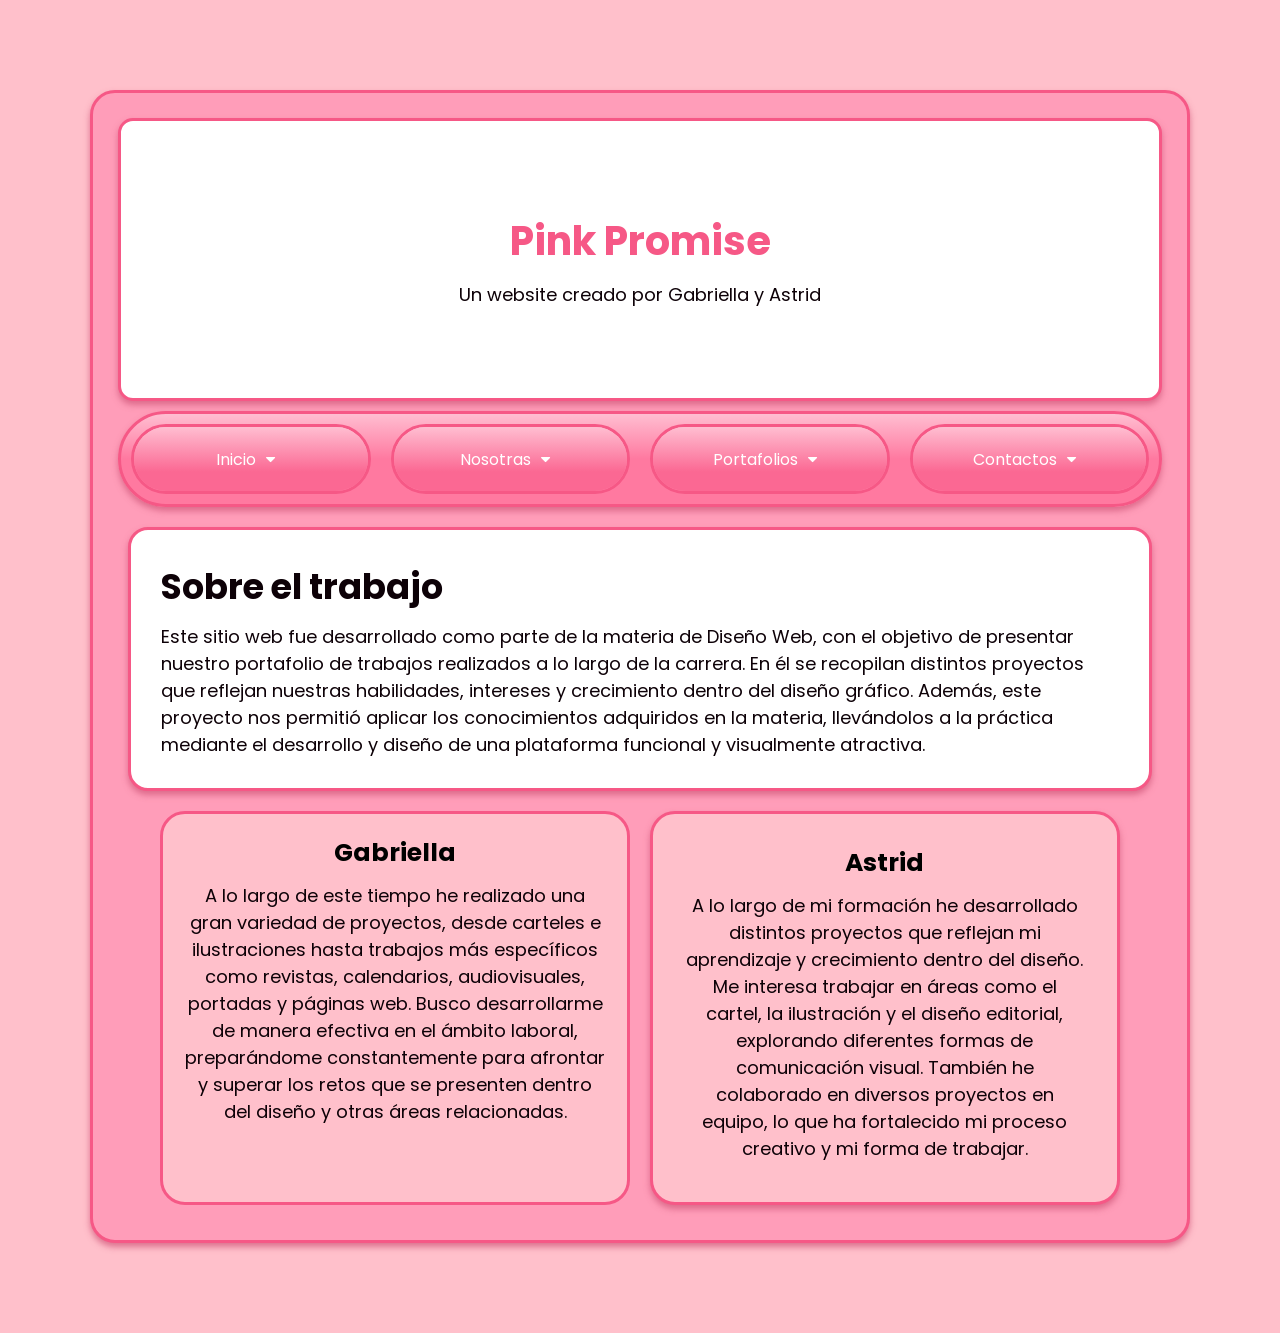
==== index.html @ 1cf28618 "Add files via upload" ====
<!DOCTYPE html>
<html lang="es">
    <head>
       
        <link rel="shortcut icon" href="imagenes/favicon.ico" type="image/x-icon">
        <link rel="icon" href="imagenes/favicon.ico" type="image/x-icon">

        <meta charset="UTF-8">
        <meta name="viewport" content="width=device-width, initial-scale=1">
        <title>Índice</title>
        <link href="index.css" rel="stylesheet" type="text/css">
        
        <meta name="viewport" content="width=device-width, initial-scale=1">
        <link rel="stylesheet" href="https://cdnjs.cloudflare.com/ajax/libs/font-awesome/4.7.0/css/font-awesome.min.css">
        
        <link rel="preconnect" href="https://fonts.googleapis.com">
        <link rel="preconnect" href="https://fonts.gstatic.com" crossorigin>
        <link href="https://fonts.googleapis.com/css2?family=Poppins:ital,wght@0,100;0,200;0,300;0,400;0,500;0,600;0,700;0,800;0,900;1,100;1,200;1,300;1,400;1,500;1,600;1,700;1,800;1,900&display=swap" rel="stylesheet">

</head>

<body style="background-color: pink;">
<div class="todo">
<header>
  <h1>Pink Promise</h1>
  <p>Un website creado por Gabriella y Astrid</p>
</header>

<nav>
  <div class="subnav">
        <a class="subnavbtn" href="index.html">Inicio<i class="fa fa-caret-down"></i></a>
    </div>
    
  <div class="subnav">
    <a class="subnavbtn">Nosotras<i class="fa fa-caret-down"></i></a>
    <div class="subnav-content">
      <a href="sobregabriella.html">Sobre Gabriella</a>
      <a href="sobreastrid.html">Sobre Astrid</a>
    </div>
  </div>

  <div class="subnav">
    <a class="subnavbtn">Portafolios<i class="fa fa-caret-down"></i></a>
    <div class="subnav-content">
      <a href="portafoliogabriella.html">Portafolio Gabriella</a>
      <a href="portafolioastrid.html">Portafolio Astrid</a>
    </div>
  </div>
    
    <div class="subnav">
       <a class="subnavbtn" href="contacto.html">Contactos<i class="fa fa-caret-down"></i></a>
    </div>
</nav>
    

<div class="row">
     <div class="about">
         <h2>Sobre el trabajo</h2>
        <p>Este sitio web fue desarrollado como parte de la materia de Diseño Web, con el objetivo de presentar nuestro portafolio de trabajos realizados a lo largo de la carrera. En él se recopilan distintos proyectos que reflejan nuestras habilidades, intereses y crecimiento dentro del diseño gráfico. Además, este proyecto nos permitió aplicar los conocimientos adquiridos en la materia, llevándolos a la práctica mediante el desarrollo y diseño de una plataforma funcional y visualmente atractiva.</p>
    </div>
    
    <div id="gabriella">
    <h3>Gabriella</h3>
      <p>A lo largo de este tiempo he realizado una gran variedad de proyectos, desde carteles e ilustraciones hasta trabajos más específicos como revistas, calendarios, audiovisuales, portadas y páginas web. Busco desarrollarme de manera efectiva en el ámbito laboral, preparándome constantemente para afrontar y superar los retos que se presenten dentro del diseño y otras áreas relacionadas.</p>
    </div>
    
    <div id="astrid">
    <h3>Astrid</h3>
      <p>A lo largo de mi formación he desarrollado distintos proyectos que reflejan mi aprendizaje y crecimiento dentro del diseño. Me interesa trabajar en áreas como el cartel, la ilustración y el diseño editorial, explorando diferentes formas de comunicación visual. También he colaborado en diversos proyectos en equipo, lo que ha fortalecido mi proceso creativo y mi forma de trabajar.</p>
    </div>
</div>
</div>
  
</body>
</html>
---- index.css ----
* {
    box-sizing: border-box;
    margin: 10px;
    
}

body {
    font-family: "Poppins", sans-serif;
    font-weight: 400px;
    font-style: normal;
    padding: 60px;
}

.todo {
    background-color: #ff9db9;
    padding: 15px;
    border-radius: 25px;
    border: 3px solid #f65886;
    box-shadow: 0 4px 6px rgba(212, 94, 128, 0.8);
}

header {
    padding: 80px;
    text-align: center;
    background-color: white;
    border: 3px solid #f65886 ;
    color: #f65886;
    border-radius: 15px;
    box-shadow: 0 4px 6px rgba(212, 94, 128, 0.8);
}

h1 {
    text-align: center;
    font-size: clamp(20px, 4vw, 40px);
}

h2 {
    color: #0D0107;
    font-size: clamp(18px, 4vw, 35px);
}

h3{
    font-size: clamp(14px, 4vw, 25px);
}

p{
    color: #0D0107;
    font-size: clamp(12px, 4vw, 18px);
}

strong {
    color: deeppink;
}

nav {
    overflow: visible;
    position: sticky;
    top: 10px;
    display: flex;
    z-index: 999;
    flex-wrap: wrap;
    background: linear-gradient(#ffbed1, #ff79a0 50%);
    border: 3px solid #f65886;
    justify-content: center;
    border-radius: 100px;
    box-shadow: 0 4px 6px rgba(212, 94, 128, 0.8);
    box-sizing: border-box;
}

nav a {
    float: left;
    font-size: clamp(10px, 4vw, 16px);
    color: #f65886;
    text-align: center;
    padding: 14px 16px;
    text-decoration: none;
    background: linear-gradient(#ffffff, #ffd5e1 70%);
    border: 3px solid #f65886;
    border-radius: 100px;
    box-sizing: border-box;
}

.subnav {
    display: flex;
    flex: 1;
    position: relative;
    margin: 10px;   
    align-items: center;
    justify-content: center;
    min-width: 100px;
    background: linear-gradient(#ffbed1, #ff79a0 70%);
    border: 3px solid #f65886;
    border-radius: 100px;
    box-sizing: border-box;
}

.subnav .subnavbtn {
    font-size: clamp(10px, 4vw, 16px);
    border: none;
    outline: none;
    color: white;
    padding: 14px 16px;
    background-color: inherit;
    text-align: center;
    margin: 0;
    cursor: pointer;
    display: flex;
    width: 100%;
    height: 100%;
    justify-content: center;
    align-items: center;
    font-family: "Poppins", sans-serif;
    font-weight: 400;
    font-style: normal;
    box-sizing: border-box;
    overflow: hidden;
}

.subnav a:hover, .subnavbtn {
    background: linear-gradient(#ffbed1, #fb6893 70%);
    border: 1px solid #f65886;
    border-radius: 100px;
}

nav a:hover {
    background: linear-gradient(#ffffff, #efacc0 70%);
    border: 3px solid #f65886;
    border-radius: 100px;
}

/* ventana q se despliega del submenu */
.subnav-content {
    display: none;
    position: absolute;
    top: 100%;
    left: -10px;
    background-color: #fff;
    border: 3px solid #f65886;
    border-radius: 20px;
    width: 100%;
    min-width: 150px;
    z-index: 1000;
    box-sizing: border-box;
}

/* Style the subnav links */
.subnav-content a {
    display: block;
    color: #cf456d;
    text-decoration: none;
    text-align: center;
    justify-content: center;
    align-items: center;
}

.subnav-content:hover {
    background-color: #eee;
    color: #bb2954;
    display: flex;
    flex: 1;
}

.subnav:hover .subnav-content {
    display: flex;
    flex-direction: column;
}

.row {  
    display: -ms-flexbox; /* IE10 */
    display: flex;
    -ms-flex-wrap: wrap; /* IE10 */
    flex-wrap: wrap;
    justify-content: center;
}

.about {
    background-color: #ffffff;
    padding: 20px;
    width: 100%;
    display: inline-block;
    border-radius: 20px;
    border: 3px solid #f65886;
    box-shadow: 0 4px 6px rgba(212, 94, 128, 0.8);
}

ul{
    list-style: none;
    margin: 0;
    padding: 0;
}

li a {
    display: inline-block;
    flex-direction: column;
    align-items: center;
}

li img {
    width: clamp(20px, 4vw, 50px);
    height: clamp(20px, 4vw, 50px);
    margin-bottom: 0px;
    display: block;
}

.insta {
    content: url("imagenes/insta.svg");
}

a:hover .insta {
    content: url("imagenes/instaa.svg");
}

.feis {
    content: url("imagenes/feis.svg");
}

a:hover .feis {
    content: url("imagenes/feisa.svg");
}

.x {
    content: url("imagenes/x.svg");
}

a:hover .x {
    content: url("imagenes/xa.svg");
}

.youtube {
    content: url("imagenes/youtube.svg");
}

a:hover .youtube {
    content: url("imagenes/youtubea.svg");
}

.correo {
    content: url("imagenes/correo.svg");
}

a:hover .correo {
    content: url("imagenes/correoa.svg");
}

audio {
    width: 50%;
}

#gabriella {   
    width: 45%;
    display: inline-block;
    background-color: pink;
    background-image: url(imagenes/animalprint.jpg);
    background-size: cover;
    padding: 10px;
    padding-bottom: 25px;
    height: auto;
    border-radius: 25px;
    border: 3px solid #f65886;
    box-shadow: 0 -4px -6px rgba(212, 94, 128, 10);
    overflow: auto;
    word-wrap: break-word;
    font-size: clamp(12px, 4vw, 20px);
    text-align: center;
}

#astrid {   
    width: 45%;
    display: inline-block;
    background-color: pink;
    background-image: url(imagenes/mantel.jpg);
    background-size: cover;
    padding: 20px;
    padding-bottom: 30px;
    height: auto;
    border-radius: 25px;
    border: 3px solid #f65886;
    box-shadow: 0 4px 6px rgba(212, 94, 128, 0.8);
    box-sizing: border-box;
    overflow: auto;
    word-wrap: break-word;
    font-size: clamp(12px, 4vw, 20px);
    text-align: center;
}

#sobregabriella {   
    width: 45%;
    display: inline-block;
    background-color: #FFE6F2;
    padding: 10px;
    padding-bottom: 25px;
    height: auto;
    border-radius: 25px;
    border: 3px solid #f65886;
    box-shadow: 0 -4px -6px rgba(212, 94, 128, 10);
    overflow: auto;
    word-wrap: break-word;
    font-size: clamp(12px, 4vw, 20px);
}

#infog {   
    width: 45%;
    display: inline-block;
    background-color: #FFE6F2;
    padding: 20px;
    padding-bottom: 30px;
    height: auto;
    border-radius: 25px;
    border: 3px solid #f65886;
    box-shadow: 0 -4px -6px rgba(212, 94, 128, 10);
    overflow: auto;
    box-sizing: border-box;
    word-wrap: break-word;
    font-size: clamp(12px, 4vw, 20px);
    color: mediumvioletred;
}

#fotog {
    border-radius: 50%;
    width: clamp(170px, 15vw, 500px);
    height: clamp(170px, 15vw, 500px);
    border: 10px solid #FF0073;
}

footer {
    padding: 20px;
    text-align: center;
    background: #FFF0F6;
    border: 3px solid #f65886 ;
    color: #f65886;
    border-radius: 15px;
    box-shadow: 0 4px 6px rgba(212, 94, 128, 0.8);
}

/* Responsive layout - when the screen is less than 700px wide, make the two columns stack on top of each other instead of next to each other */
@media screen and (max-width: 700px) {
    nav {
        position: relative;
    }
    .row {   
      flex-direction: column;
  }
    body {
        margin: 10px;
  }
    
    #gabriella, #astrid, #sobregabriella, #infog {
        width: 100%;
        display: block;
  }

}

/* Responsive layout - when the screen is less than 400px wide, make the navigation links stack on top of each other instead of next to each other */
@media screen and (max-width: 400px) {
    
    body {
        margin: 3px;
    }
    
    .todo{
        margin: 3px;
    }
    
    nav {
        position: relative;
    }
    
    nav a {
        padding: 6px 8px;
        word-wrap: break-word;
        float: none;
        width: 85%;
    }
    
    .subnav .subnavbtn {   
        padding: 6px 8px;
        word-wrap: break-word;
        float: none;
    }
    
    .subnav-content a{
        padding: 6px 8px;
        word-wrap: break-word;
        float: none;
    }
    
    header {
        padding: 10px;
        
    }
    
    h1 {
        overflow: auto;
        word-wrap: break-word;
    }
    
    iframe {
        width: 90%;
        height: auto;
        overflow: scroll;
        top: 0;
        left: 0;
        height:auto;
    }
    
    ul{
        margin: 0;
        padding: 0;
    }
    
    li {
        height: 14px;
        word-wrap: break-word;
    }
    
    li img {
        margin-right: 10px;
    }
    
    footer {
        padding: 10px;
    }
}
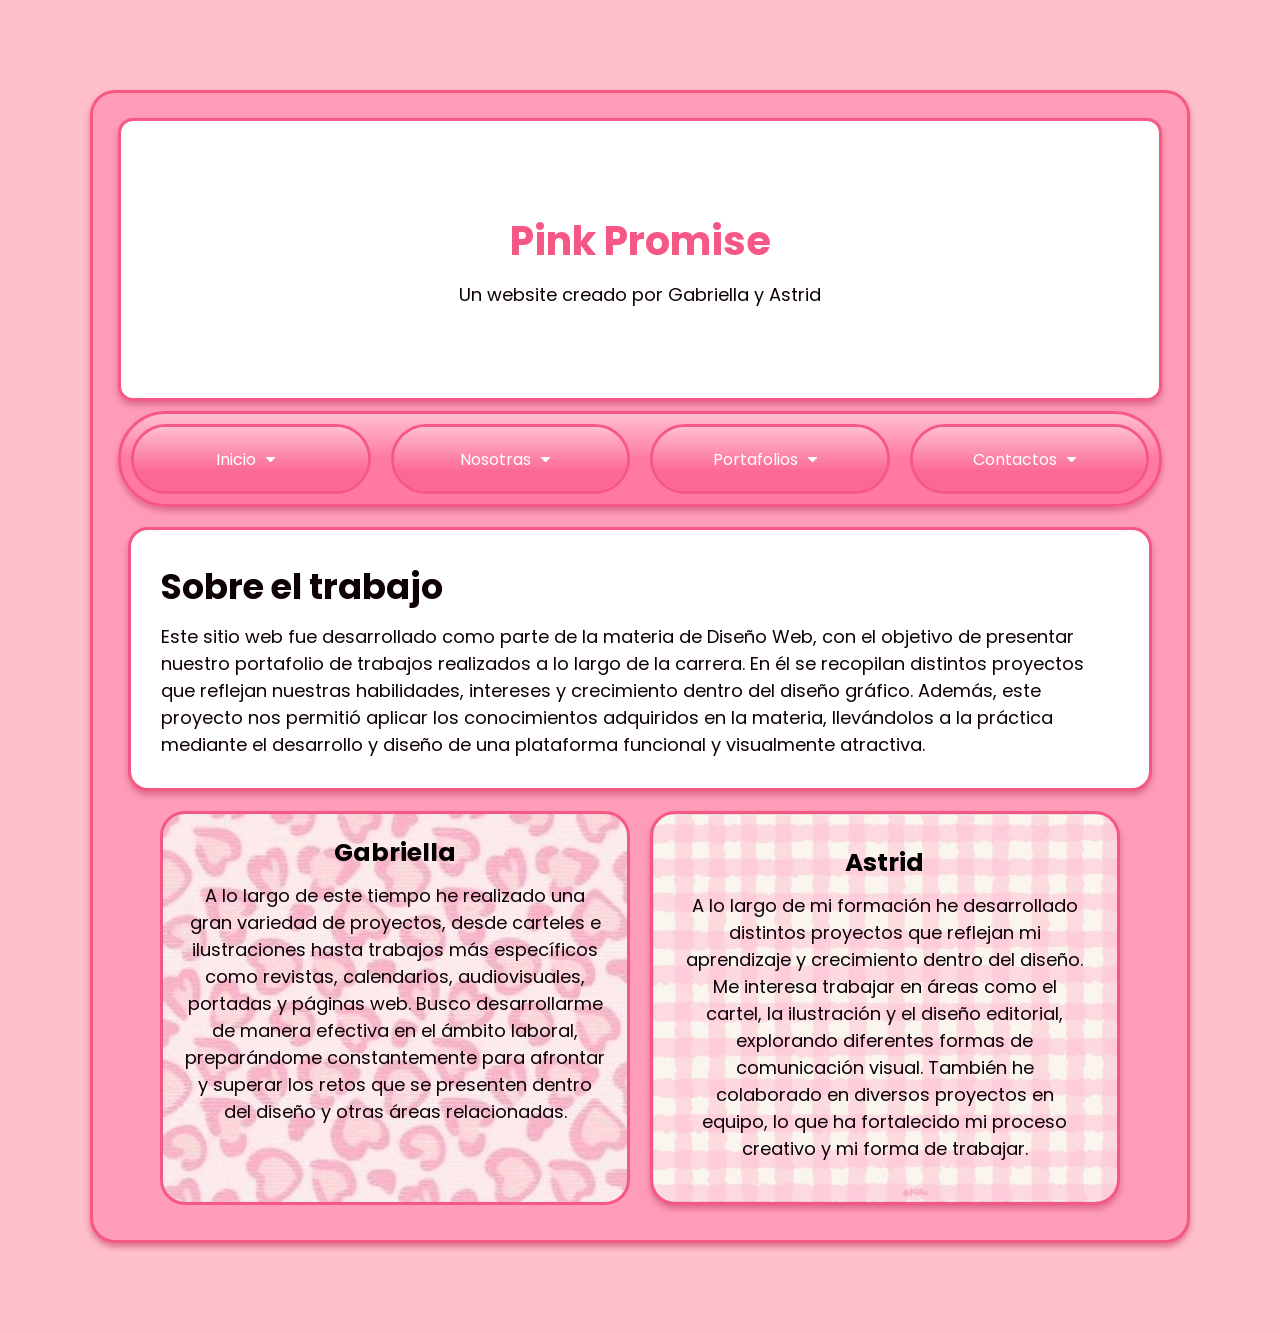
==== commit 0e7b84d1: "Update index.html" ====
--- a/index.html
+++ b/index.html
@@ -2,8 +2,8 @@
 <html lang="es">
     <head>
        
-        <link rel="shortcut icon" href="imagenes/favicon.ico" type="image/x-icon">
-        <link rel="icon" href="imagenes/favicon.ico" type="image/x-icon">
+        <link rel="shortcut icon" href="imagenes/favicon2.ico" type="image/x-icon">
+        <link rel="icon" href="imagenes/favicon2.ico" type="image/x-icon">
 
         <meta charset="UTF-8">
         <meta name="viewport" content="width=device-width, initial-scale=1">
